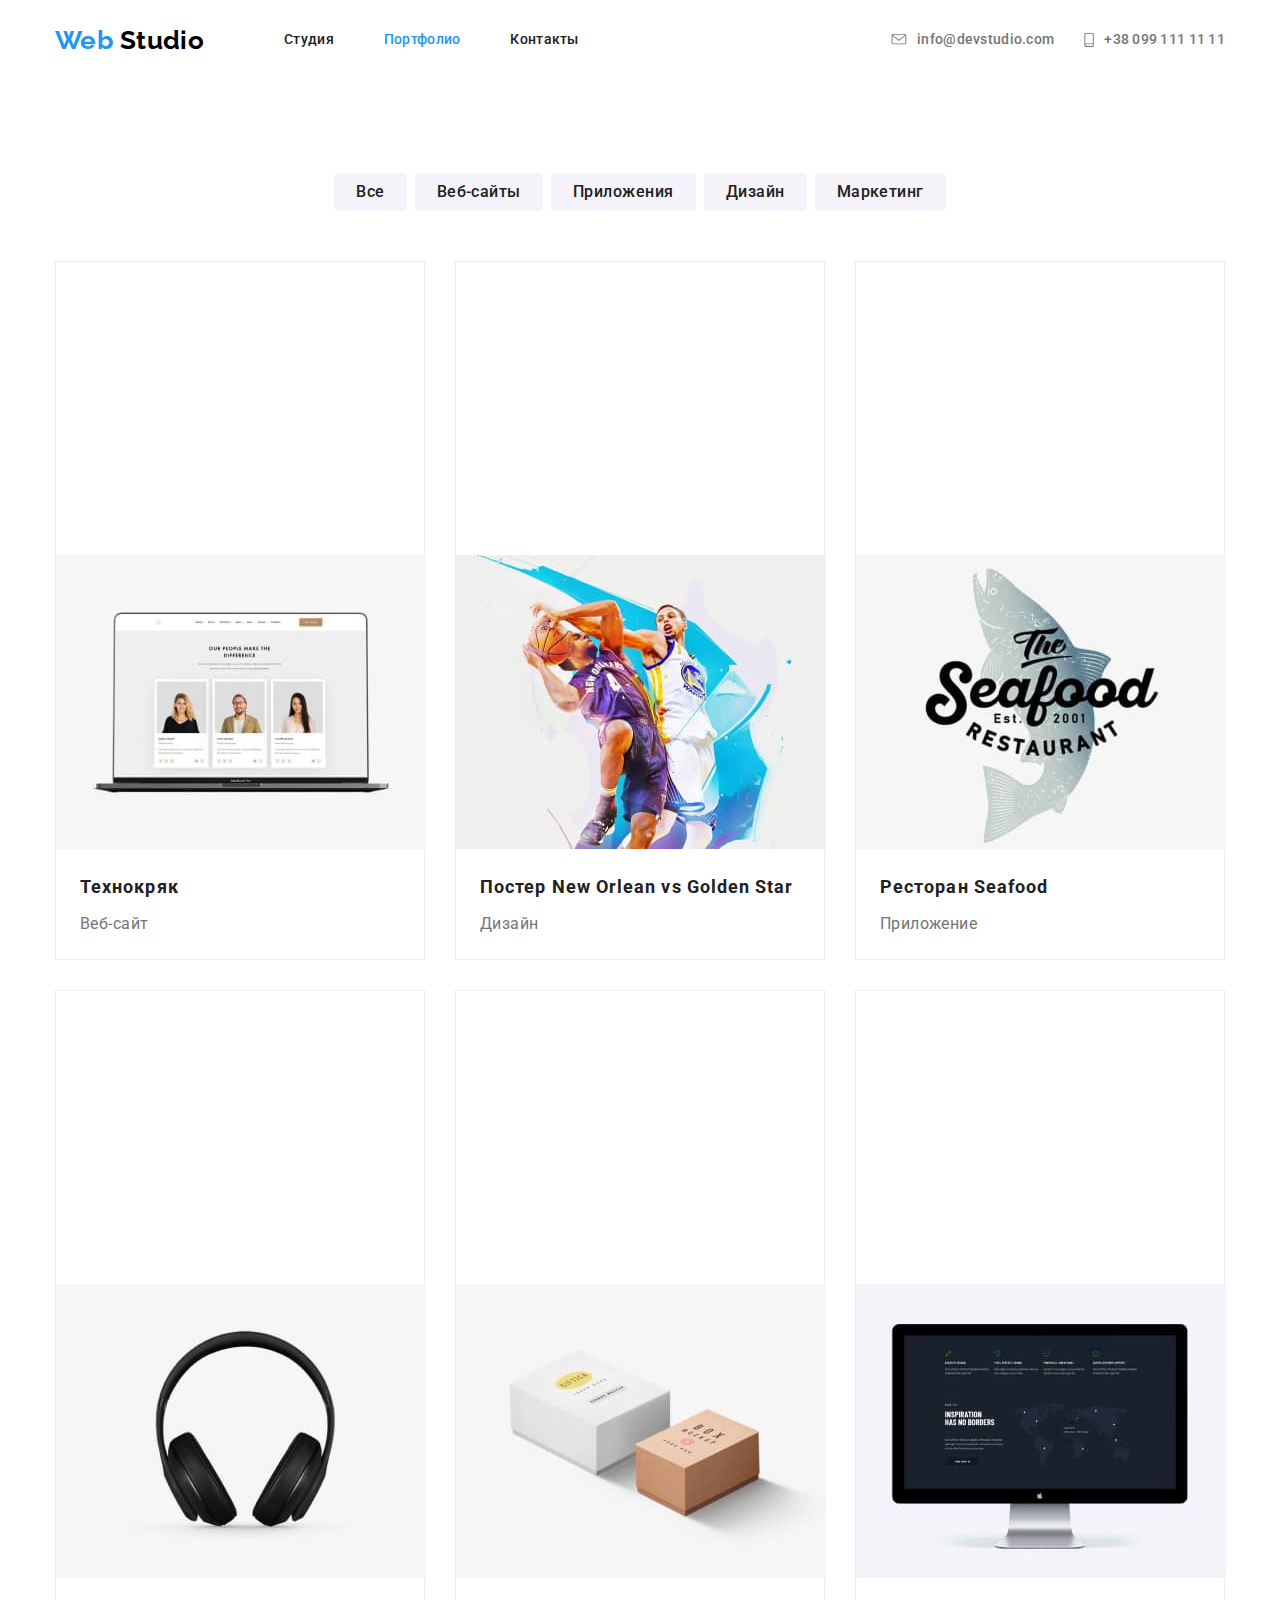
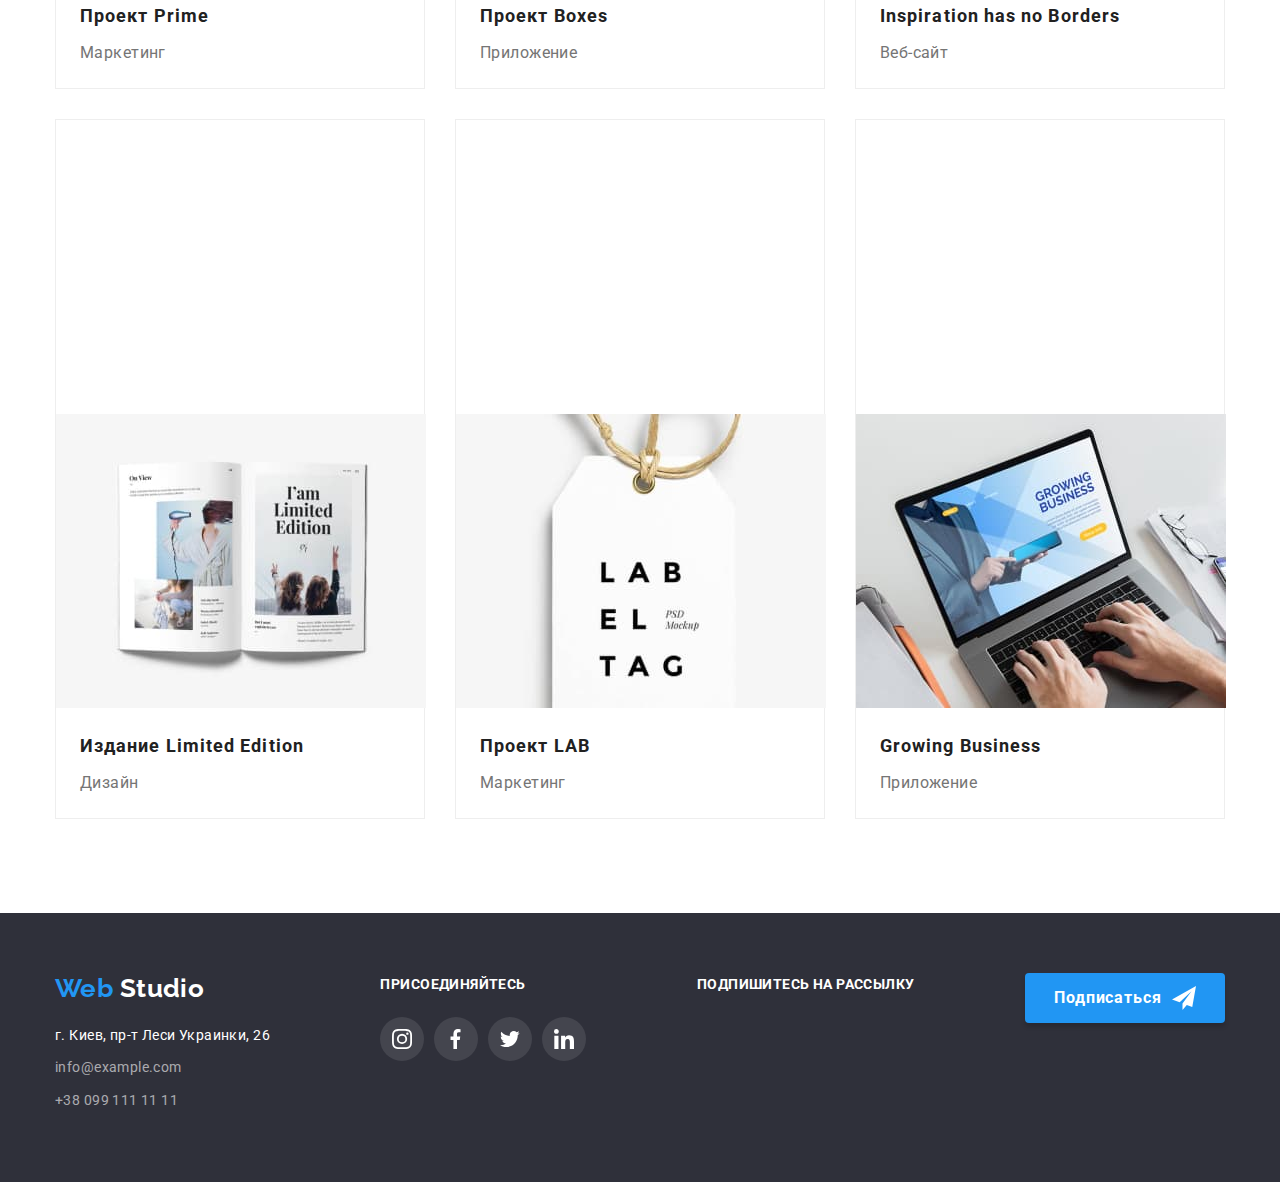
==== portfolio.html @ 2759caa9 "добавляет svg, оптимизирует" ====
<!DOCTYPE html>
<html lang="ru">

<head>
  <meta charset="UTF-8" />
  <meta name="viewport" content="width=device-width, initial-scale=1.0" />
  <title>Веб Студия</title>
  <link href="https://fonts.googleapis.com/css2?family=Raleway&family=Roboto:wght@400;500;700;900&display=swap"
    rel="stylesheet" />
  <link rel="stylesheet"
    href="https://cdnjs.cloudflare.com/ajax/libs/modern-normalize/0.6.0/modern-normalize.min.css" />
  <link rel="stylesheet" href="./css/styles.css" />
</head>

<body>
  <!--Шапка-->

  <!--Шапка-->
  
  <header class="header-page">
    <div class="container main-nav">
      <nav>
        <a class="logo link" lang="en" href="./index.html">
          <span class="logo-web">Web</span> Studio
        </a>
  
        <ul class="site-nav list">
          <li class="item"><a class="link" href="./index.html">Студия</a></li>
          <li class="item">
            <a class="link current" href="./portfolio.html">Портфолио</a>
          </li>
          <li class="item"><a class="link" href="">Контакты</a></li>
        </ul>
      </nav>
  
      <address class="address-nav">
        <ul class="address list">
          <li class="item">
            <!-- <img src="./images/email.svg" alt="почта" /> -->
  
            <a class="link" href="mailto:info@devstudio.com"><svg class="email-svg">
                <use href="./images/sprite2.svg#email"></use>
              </svg>
              info@devstudio.com</a>
          </li>
          <li class="item">
            <!-- <img src="./images/smartphone.svg" alt="телефон" /> -->
            <a class="link" href="tel:+380991111111">
              <svg class="phone-svg">
                <use href="./images/sprite2.svg#smartphone"></use>
              </svg>
              +38 099 111 11 11</a>
          </li>
        </ul>
      </address>
    </div>
  </header>

    <main>
      <section class="projects">
        <div class="container">
        <h1 hidden>Наши работы</h1>

        <ul class="projects-button list">
          <li class="portfolio-button"><button type="button"> Все</button></li>
          <li class="portfolio-button"><button type="button">Веб-сайты</button></li>
          <li class="portfolio-button"><button type="button">Приложения</button></li>
          <li class="portfolio-button"><button type="button">Дизайн</button></li>
          <li class="portfolio-button"><button type="button">Маркетинг</button></li>
        </ul>
        
        <ul class="project-work list">
         
          <li class="item">
            <a class="link" href="">
              <p class="projects-description">
                Технокряк это современная площадка распространения коронавируса.
                Компании используют эту платформу для цифрового шпионажа и атак
                на защищённые сервера конкурентов.
              </p>
              <img class="image-project"
                src="./images/platforma.jpg"
                alt="Ноутбук"
                width="370"
                height="294"
              />
              <h2 class="projects-name">Технокряк</h2>
              <p class="projects-service">Веб-сайт</p>
            </a>
          </li>
          <li class="item">
            <a class="link" href="">
              <p class="projects-description">
                Технокряк это современная площадка распространения коронавируса.
                Компании используют эту платформу для цифрового шпионажа и атак
                на защищённые сервера конкурентов.
              </p>
              <img class="image-project"
                src="./images/football.jpg"
                alt="Футболисты"
                width="370"
                height="294"
              />
              <h2 class="projects-name">Постер New Orlean vs Golden Star</h2>
              <p class="projects-service">Дизайн</p>
            </a>
          </li>
          <li class="item">
            <a class="link" href="">
              <p class="projects-description">
                Технокряк это современная площадка распространения коронавируса.
                Компании используют эту платформу для цифрового шпионажа и атак
                на защищённые сервера конкурентов.
              </p>
              <img class="image-project"
                src="./images/seafood.jpg"
                alt="Логотип ресторана"
                width="370"
                height="294"
              />
              <h2 class="projects-name">Ресторан Seafood</h2>
              <p class="projects-service">Приложение</p>
            </a>
          </li>
          <li class="item">
            <a class="link" href="">
              <p class="projects-description">
                Технокряк это современная площадка распространения коронавируса.
                Компании используют эту платформу для цифрового шпионажа и атак
                на защищённые сервера конкурентов.
              </p>
              <img class="image-project"
                src="./images/prime.jpg"
                alt="Наушники"
                width="370"
                height="294"
              />
              <h2 class="projects-name">Проект Prime</h2>
              <p class="projects-service">Маркетинг</p>
            </a>
          </li>
          <li class="item">
            <a class="link" href="">
              <p class="projects-description">
                Технокряк это современная площадка распространения коронавируса.
                Компании используют эту платформу для цифрового шпионажа и атак
                на защищённые сервера конкурентов.
              </p>
              <img class="image-project"
                src="./images/boxes.jpg"
                alt="Коробки"
                width="370"
                height="294"
              />
              <h2 class="projects-name">Проект Boxes</h2>
              <p class="projects-service">Приложение</p>
            </a>
          </li>
          <li class="item">
            <a class="link" href="">
              <p class="projects-description">
                Технокряк это современная площадка распространения коронавируса.
                Компании используют эту платформу для цифрового шпионажа и атак
                на защищённые сервера конкурентов.
              </p>
              <img class="image-project"
                src="./images/inspiration.jpg"
                alt="Монитор"
                width="370"
                height="294"
              />
              <h2 class="projects-name">Inspiration has no Borders</h2>
              <p class="projects-service">Веб-сайт</p>
            </a>
          </li>
          <li class="item">
            <a class="link" href="">
              <p class="projects-description">
                Технокряк это современная площадка распространения коронавируса.
                Компании используют эту платформу для цифрового шпионажа и атак
                на защищённые сервера конкурентов.
              </p>
              <img class="image-project"
                src="./images/edition.jpg"
                alt="Книга"
                width="370"
                height="294"
              />
              <h2 class="projects-name">Издание Limited Edition</h2>
              <p class="projects-service">Дизайн</p>
            </a>
          </li>
          <li class="item">
            <a class="link" href="">
              <p class="projects-description">
                Технокряк это современная площадка распространения коронавируса.
                Компании используют эту платформу для цифрового шпионажа и атак
                на защищённые сервера конкурентов.
              </p>
              <img class="image-project"
                src="./images/lab-tag.jpg"
                alt="Эмблема"
                width="370"
                height="294"
              />
              <h2 class="projects-name">Проект LAB</h2>
              <p class="projects-service">Маркетинг</p>
            </a>
          </li>
          <li class="item">
            <a class="link" href="">
              <p class="projects-description">
                Технокряк это современная площадка распространения коронавируса.
                Компании используют эту платформу для цифрового шпионажа и атак
                на защищённые сервера конкурентов.
              </p>
              <img class="image-project"
                src="./images/bussiness.jpg"
                alt="Человек с ноутбуком"
                width="370"
                height="294"
              />
              <h2 class="projects-name">Growing Business</h2>
              <p class="projects-service">Приложение</p>
            </a>
          </li>
          </div>
        </ul>
        
      </section>
    </main>
  <!--футер-->
  <footer>
    <div class="container footer">
      <div class="logo-address">
        <a class="logo-down link" href="./index.html" lang="en">
          <span class="logo-web-down">Web</span> Studio
        </a>
  
        <address class="address-footer">
          <ul class="address-footer-list list">
            <li class="address-town">
              г. Киев, пр-т Леси Украинки, 26
            </li>
            <li class="address-mail-phone">
              <a class="link" href="mailto:info@example.com">info@example.com</a>
            </li>
            <li class="address-mail-phone">
              <a class="link" href="tel:+380991111111">+38 099 111 11 11</a>
            </li>
          </ul>
        </address>
      </div>
  
      <div class="social">
        <b>присоединяйтесь</b>
        <ul class="footer-items list">
          <li>
            <a href="" aria-label="инстаграмм"><svg class="team-svg">
                <use href="./images/sprite2.svg#instagram1"></use>
              </svg>
            </a>
          </li>
          <li>
            <a href="" aria-label="твиттер"><svg class="team-svg">
                <use href="./images/sprite2.svg#twitter1"></use>
              </svg>
            </a>
          </li>
          <li>
            <a href="" aria-label="фейсбук"><svg class="team-svg">
                <use href="./images/sprite2.svg#facebook1"></use>
              </svg>
            </a>
          </li>
          <li>
            <a href="" aria-label="линкедин"><svg class="team-svg">
                <use href="./images/sprite2.svg#linkedin1"></use>
              </svg>
            </a>
          </li>
        </ul>
      </div>
      <div class="subscribe">
        <b>Подпишитесь на рассылку</b>
      </div>
  
      <button class="down-button button">
        Подписаться
  
        <svg class="icon-sign">
          <use href="./images/sprite2.svg#send"></use>
        </svg>
      </button>
    </div>
  </footer>
  </body>
  
  </html>
---- css/styles.css ----
:root {
  --primary-text-color: #757575;
  --title-text-color: #212121;
  --accent-color: #2196f3;
  --secondary-text-color: #ffffff;
  --main-font: 'Roboto', sans-serif;
  --second-font: Raleway, sans-serif;
}
html {
  box-sizing: border-box;
}
*,
*::before,
* ::after {
  box-sizing: inherit;
}
body {
  background-color: #ffffff; /* background: #E5E5E5; */
  color: var(--primary-text-color);
  font-family: var(--main-font);
  letter-spacing: 0.03em;
  font-size: 14px;
  line-height: 1.71;
}
section {
  padding-top: 47px;
  padding-bottom: 94px;
}
.container {
  width: 1200px;
  padding-left: 15px;
  padding-right: 15px;
  margin: auto;
}

/* .list */
.list {
  list-style: none;
  padding: 0px;
  margin: 0px;
}
/*   .link  */
.link {
  text-decoration: none;
  display: block;
}
img {
  display: block;
}
/*color: #FFFFFF;
color: #212121;Чем мы занимаемся
color: #757575;  Внимание к деталям-down
color: #FFFFFF;Десктопные приложения
color: #2196F3; Web Studio
*/
/* header */
header {
  background: #ffffff;
}

/* logo */

.logo {
  color: #000000;
  font-family: var(--second-font);
  font-style: normal;
  font-weight: bold;
  font-size: 26px;
  line-height: 1.19;
  margin-right: 80px;
}
.logo-web {
  color: var(--accent-color);
}
.logo-down {
  font-family: var(--second-font);
  font-style: normal;
  font-weight: bold;
  font-size: 26px;
  line-height: 1.19;
  color: var(--secondary-text-color);
  margin-bottom: 20px;
}
.logo-web-down {
  color: var(--accent-color);
}

/* site-nav */

.main-nav,
.main-nav nav {
  display: flex;
  align-items: center;
  justify-content: space-between;
}

.site-nav {
  display: flex;
}
/* .site-nav li:last-child {
  margin-right: 0px;
}*/
/* применяется ко всем кроме первого соседа */
.site-nav .item + .item {
  margin-left: 50px;
}

.site-nav .link {
  display: block;
  padding-top: 32px;
  padding-bottom: 32px;

  color: var(--title-text-color);

  letter-spacing: 0.02em;
  font-weight: 500;
  font-size: 14px;
  line-height: 1.14;
  cursor: pointer;
}
.site-nav .link:hover,
.site-nav .link:focus {
  color: var(--accent-color);
}
.site-nav .current {
  color: var(--accent-color);
}

/* address  */
.address {
  display: flex;
  margin-left: auto;
}
.address .item + .item {
  margin-left: 30px;
}
.address .link {
  display: flex;
}
.email-svg {
  width: 16px;
  height: 11px;
  display: flex;
  fill: #757575;
  margin-right: 10px;
  align-items: center;
  padding: 0px;
}
.email-svg:hover,
.email-svg:focus {
  fill: var(--accent-color);
}

.phone-svg {
  width: 10px;
  height: 14px;
  display: block;
  fill: #757575;
  margin-right: 10px;
  align-items: center;
}
.phone-svg:hover,
.phone-svg:focus {
  fill: var(--accent-color);
}

.address-nav a {
  color: #757575;
  letter-spacing: 0.02em;
  font-weight: 500;
  font-size: 14px;
  line-height: 1.14;
  font-style: normal;
  align-items: center;
}
.address-nav a:focus,
.address-nav a:hover {
  color: var(--accent-color);
}

/* hero  */
.hero {
  text-align: center;
  padding-top: 200px;
  padding-bottom: 200px;
  background-color: rgba(47, 48, 58, 0.8);
  background-image: linear-gradient(
      to right,
      rgba(47, 48, 58, 0.8),
      rgba(47, 48, 58, 0.8)
    ),
    url('../images/header.jpg');
  max-width: 1600px;
  height: 600px;
  margin-left: auto;
  margin-right: auto;
  background-repeat: no-repeat;
  background-size: cover;
  background-position: center;
}
.hero-title {
  color: var(--secondary-text-color);
  font-weight: 900;
  font-size: 44px;
  line-height: 1.36;
  letter-spacing: 0.06em;
  text-transform: uppercase;
  margin-bottom: 30px;
  margin-top: 0px;
}
/* Чем мы занимаемся- Постоянные клиенты */

.section-list {
  display: flex;
}
.section-list .item:not(:last-child) {
  margin-right: 30px;
}

.clients {
  padding-top: 94px;
}

.clients-list li a {
  width: 170px;
  height: 90px;
  border: 1px solid #afb1b8;
  box-sizing: border-box;
  border-radius: 4px;
  display: flex;
  justify-content: center;
  cursor: pointer;
  align-items: center;
}

.clients-list li a:hover,
.clients-list li a:focus {
  border: 1px solid var(--accent-color);
}
.clients-svg {
  fill: #afb1b8;
}

.clients-svg :hover {
  fill: var(--accent-color);
}

.clients-list {
  display: flex;
  justify-content: space-between;
}

.clients-list li:not(:last-child) {
  margin-right: 30px;
}

.section-title,
.clients-title {
  color: var(--title-text-color);
  font-weight: bold;
  font-size: 36px;
  line-height: 1.16;
  text-align: center;
  margin-bottom: 50px;
  margin-top: 0px;
}

/* Чем мы занимaемся-список */
.section .section-name {
  color: var(--secondary-text-color);
  font-weight: bold;
  font-size: 14px;
  line-height: 1.14;
  text-transform: uppercase;
  background: rgba(47, 48, 58, 0.8);
  margin: 0px;
  display: flex;
  width: 370px;
  height: 70px;
  align-items: center;
  justify-content: center;
}

/* buttons */
.button {
  color: white;
  background-color: var(--accent-color);
  font-family: inherit;
  font-weight: bold;
  font-size: 16px;
  line-height: 1.87;

  align-items: center;
  text-align: center;
  letter-spacing: 0.06em;
  border-radius: 4px;
  box-shadow: 0px 4px 4px rgba(0, 0, 0, 0.15);
  border: 0px;
}
.down-button {
  display: flex;
  height: 50px;
  width: 200px;
  justify-content: center;
}

.portfolio-button button {
  padding: 6px 22px;
  background-color: #f5f4fa;
  border-radius: 4px;
  border-style: none;
  font-family: inherit;
  font-weight: 500;
  font-size: 16px;
  line-height: 1.62;
  text-align: center;
  letter-spacing: 0.03em;
  color: var(--title-text-color);
}
.projects-button .portfolio-button:not(:last-child) {
  margin-right: 8px;
}

.projects-button {
  display: flex;
  justify-content: center;
}

.projects-button {
  margin-bottom: 50px;
}
.order-button {
  padding: 10px 32px;
  min-width: 200px;
}
/*    about*/
.about {
  padding-top: 94px;
  padding-bottom: 47px;
}

.about .title {
  color: var(--title-text-color);
  font-weight: bold;
  line-height: 1.14;
  text-transform: uppercase;
  margin: 0px 0px 10px 0px;
}
.about-list {
  display: flex;
}

.about-svg {
  background-color: #f5f4fa;
  border-radius: 4px;
  display: flex;
  width: 270px;
  height: 120px;
  align-items: center;
  justify-content: center;
  margin-bottom: 30px;
}
.about-items-svg {
  width: 70px;
  height: 70px;
}

/*.about-list .items::before {
  content: '';
  display: block;
  height: 120px;
  background-size: 70px;
  background-repeat: no-repeat;
  background-color: red;
  border-radius: 4px;
  margin-bottom: 30px;
  background-position: center;
}

.icon-antenna::before {
  background-image: url(../images/antenna.svg);
}
.icon-clock::before {
  background-image: url(../images/clock.svg);
}
.icon-diagram::before {
  background-image: url(../images/diagram.svg);
}
.icon-astrounavt::before {
  background-image: url(../images/astronaut.svg);
} */

.about-list .items:not(:last-child) {
  margin-right: 30px;
}
.about-list-text {
  margin: 0px;
  width: 270px;
}

/* team */
.team {
  background-color: #f5f4fa;
  padding-bottom: 94px;
}

.team .team-title {
  color: var(--title-text-color);
  font-weight: bold;
  font-size: 36px;
  line-height: 1.16;
  text-align: center;
  text-shadow: 0px 4px 4px rgba(0, 0, 0, 0.25);
  margin-bottom: 50px;
  margin-top: 0px;
}
.team-list {
  display: flex;
}
.team-list .item:not(:last-child) {
  margin-right: 30px;
}
.team-list .item {
  background-color: white;
  padding-bottom: 24px;
  box-shadow: 0px 2px 1px rgba(0, 0, 0, 0.2), 0px 1px 1px rgba(0, 0, 0, 0.14),
    0px 1px 3px rgba(0, 0, 0, 0.12);
  border-radius: 0px 0px 4px 4px;
}
.team-item {
  display: flex;
  /*padding: 16px 32px 24px 32px;*/
  justify-content: center;
}

.team-svg {
  width: 20px;
  height: 20px;
  display: block;
  fill: #afb1b8;
}
.team-svg:hover {
  fill: #ffffff;
}
.team-item li {
  display: flex;
  justify-content: center;
  align-items: center;
  width: 44px;
  height: 44px;
  border-radius: 50%;
  cursor: pointer;
}
.team-item li:hover,
.team-item li:focus {
  background-color: var(--accent-color);
}

.team-item li:not(:last-child) {
  margin-right: 10px;
}

.team .team-name {
  color: var(--title-text-color);
  font-weight: 500;
  font-size: 16px;
  line-height: 1.18;
  margin-bottom: 10px;
  margin-top: 0px;
  text-align: center;
}

.team-position {
  font-size: 16px;
  line-height: 1.18;
  margin-top: 0px;
  text-align: center;
  margin-bottom: 16px;
}
.foto-team {
  margin-bottom: 30px;
}

/* footer + address */

.footer {
  display: flex;
  justify-content: space-between;

  padding-top: 60px;
  padding-bottom: 60px;
}

.address-town {
  color: var(--secondary-text-color);
  text-decoration: none;
  font-style: normal;
  margin-bottom: 9px;
}
.address-mail-phone a {
  text-decoration: none;
  font-style: normal;
  color: rgba(255, 255, 255, 0.6);
}
.address-mail-phone {
  margin-bottom: 9px;
}
b {
  font-weight: bold;
  color: var(--secondary-text-color);
  text-transform: uppercase;
}
/*  portfolio */
/* projects name  */

.projects {
  padding-top: 93px;
  padding-bottom: 94px;
}
.project-work {
  display: flex;
  flex-wrap: wrap;
}
.project-work li:hover {
  box-shadow: 1px 4px 6px rgba(0, 0, 0, 0.16), 0px 4px 4px rgba(0, 0, 0, 0.06),
    0px 1px 1px rgba(0, 0, 0, 0.12);
}
.project-work li {
  background: #ffffff;
  border: 1px solid #eeeeee;
}

.project-work .item {
  width: calc((100% - 60px) / 3);
  /* width:370px*/

  margin-right: 30px;
  margin-bottom: 30px;
}
.project-work .item:nth-last-child(-n + 3) {
  margin-bottom: 0px;
}
.project-work .item:nth-child(3n) {
  margin-right: 0px;
}
.image-project {
  margin-bottom: 20px;
}
.projects-name {
  font-weight: bold;
  font-size: 18px;
  line-height: 2;
  letter-spacing: 0.06em;
  color: var(--title-text-color);
  margin-top: 0px;
  margin-bottom: 4px;
  margin-left: 24px;
}
.projects-service {
  font-size: 16px;
  line-height: 1.87;
  color: var(--primary-text-color);
  margin-top: 0px;
  margin-bottom: 20px;
  margin-left: 24px;
}
.projects-description {
  font-size: 18px;
  line-height: 1.55;
  color: var(--secondary-text-color);
  margin: 0px;
  padding: 63px 24px;
}
.projects-description:hover,
.projects-description:focus {
  background-color: var(--accent-color);
}
.projects-button {
  font-family: inherit;
  font-weight: 500;
  font-size: 16px;
  line-height: 1.62;
  text-align: center;
  letter-spacing: 0.03em;
  color: var(--title-text-color);
  margin-bottom: 50px;
}
.projects-button :hover,
.projects-button :focus {
  background-color: var(--accent-color);
  color: var(--secondary-text-color);
  border-radius: 4px;
}
footer {
  background: #2f303a;
}
.footer-items {
  display: flex;
  margin-top: 20px;
}
.footer-items li {
  display: flex;
  justify-content: center;
  align-items: center;
  width: 44px;
  height: 44px;
  border-radius: 50%;
  background-color: rgba(255, 255, 255, 0.1);
}
.footer-items li:hover,
.footer-items li:focus {
  background-color: var(--accent-color);
}
.footer-items li:not(:last-child) {
  margin-right: 10px;
}
.icon-sign {
  width: 24px;
  height: 24px;
  margin-left: 10px;
}
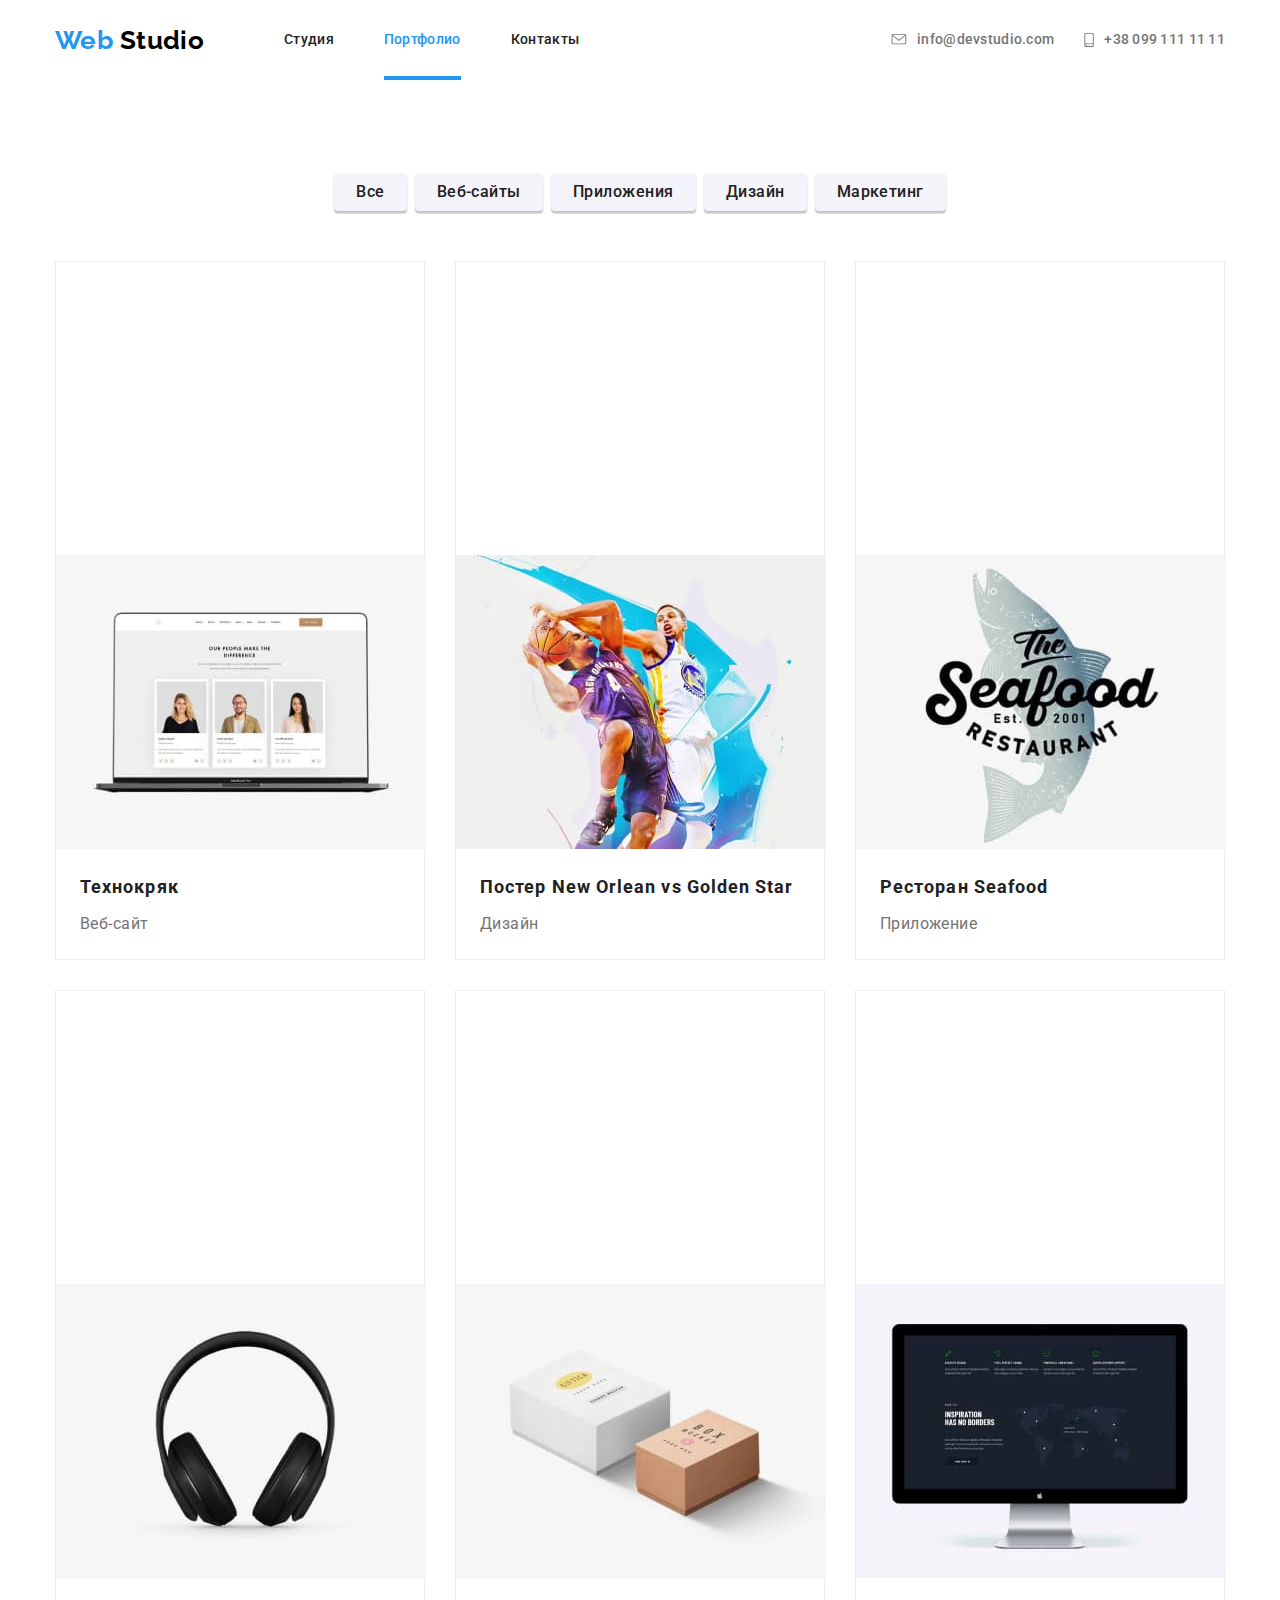
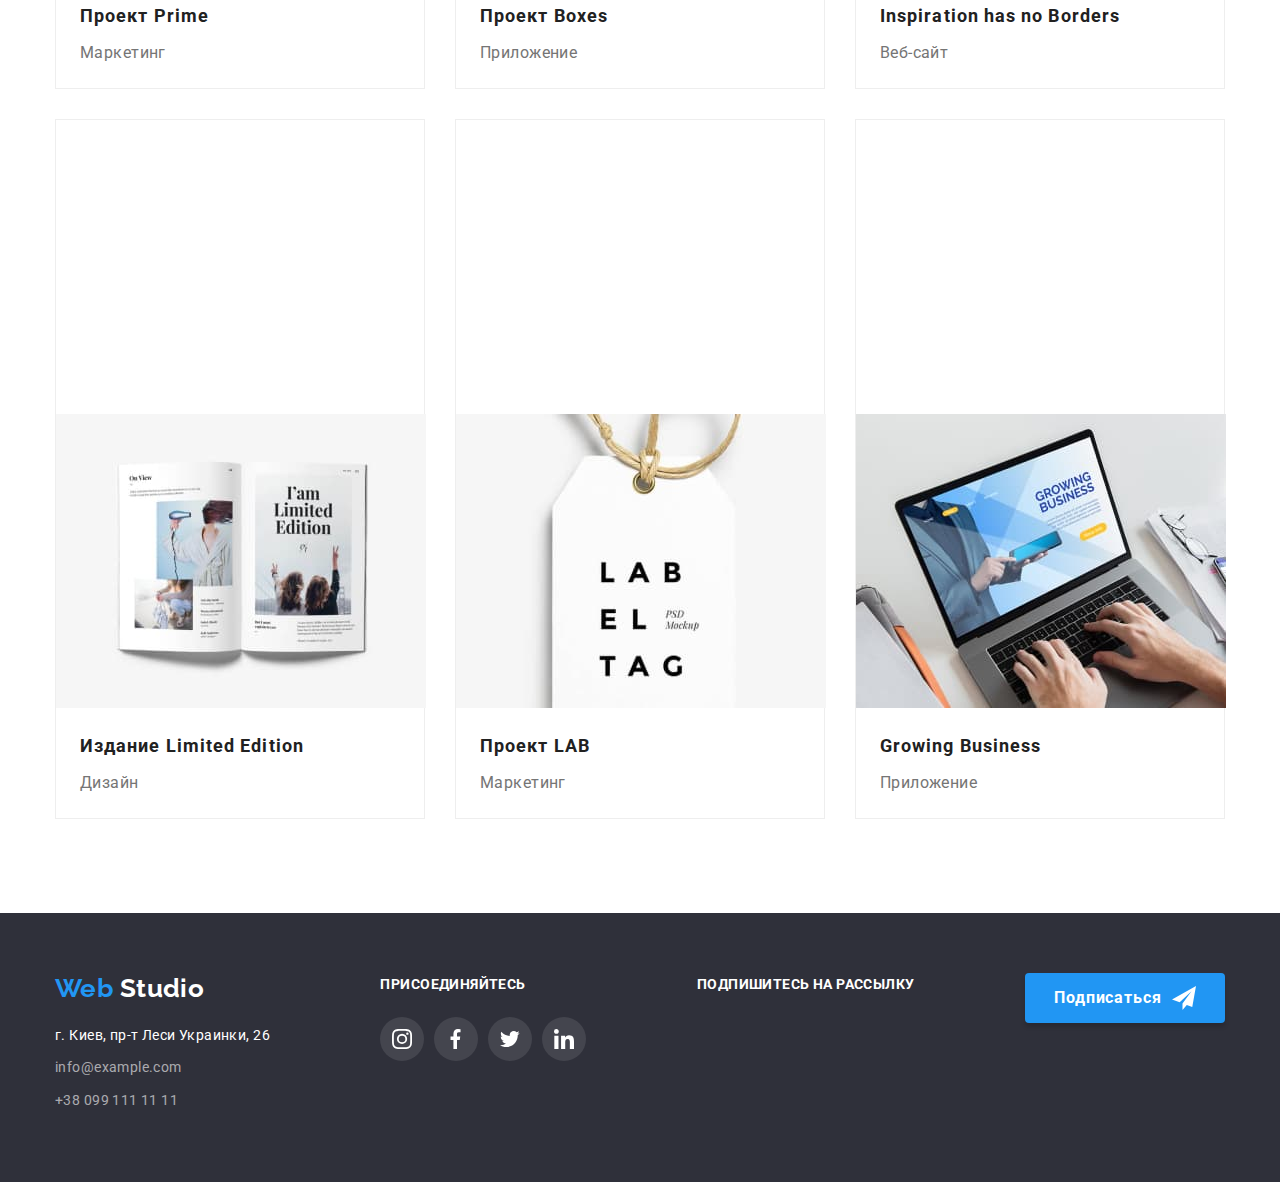
==== commit d4d124a7: "добавляет тень на кнопки в портфолио" ====
--- a/portfolio.html
+++ b/portfolio.html
@@ -27,7 +27,7 @@
         <ul class="site-nav list">
           <li class="item"><a class="link" href="./index.html">Студия</a></li>
           <li class="item">
-            <a class="link current" href="./portfolio.html">Портфолио</a>
+            <a class="current-portfolio link current" href="./portfolio.html">Портфолио</a>
           </li>
           <li class="item"><a class="link" href="">Контакты</a></li>
         </ul>
--- a/css/styles.css
+++ b/css/styles.css
@@ -108,7 +108,6 @@
 .site-nav .link {
   display: block;
   padding-top: 32px;
-  padding-bottom: 32px;
 
   color: var(--title-text-color);
 
@@ -124,6 +123,20 @@
 }
 .site-nav .current {
   color: var(--accent-color);
+}
+
+.item .current::after {
+  display: flex;
+  width: 47px;
+  height: 4px;
+  content: ' ';
+  background-color: var(--accent-color);
+  margin-top: 28px;
+  margin-right: auto;
+  margin-left: auto;
+}
+.item .current-portfolio::after {
+  width: 77px;
 }
 
 /* address  */
@@ -316,6 +329,8 @@
   text-align: center;
   letter-spacing: 0.03em;
   color: var(--title-text-color);
+  box-shadow: 0px 2px 2px rgba(0, 0, 0, 0.12), 0px 1px 2px rgba(0, 0, 0, 0.08),
+    0px 3px 1px rgba(0, 0, 0, 0.1);
 }
 .projects-button .portfolio-button:not(:last-child) {
   margin-right: 8px;
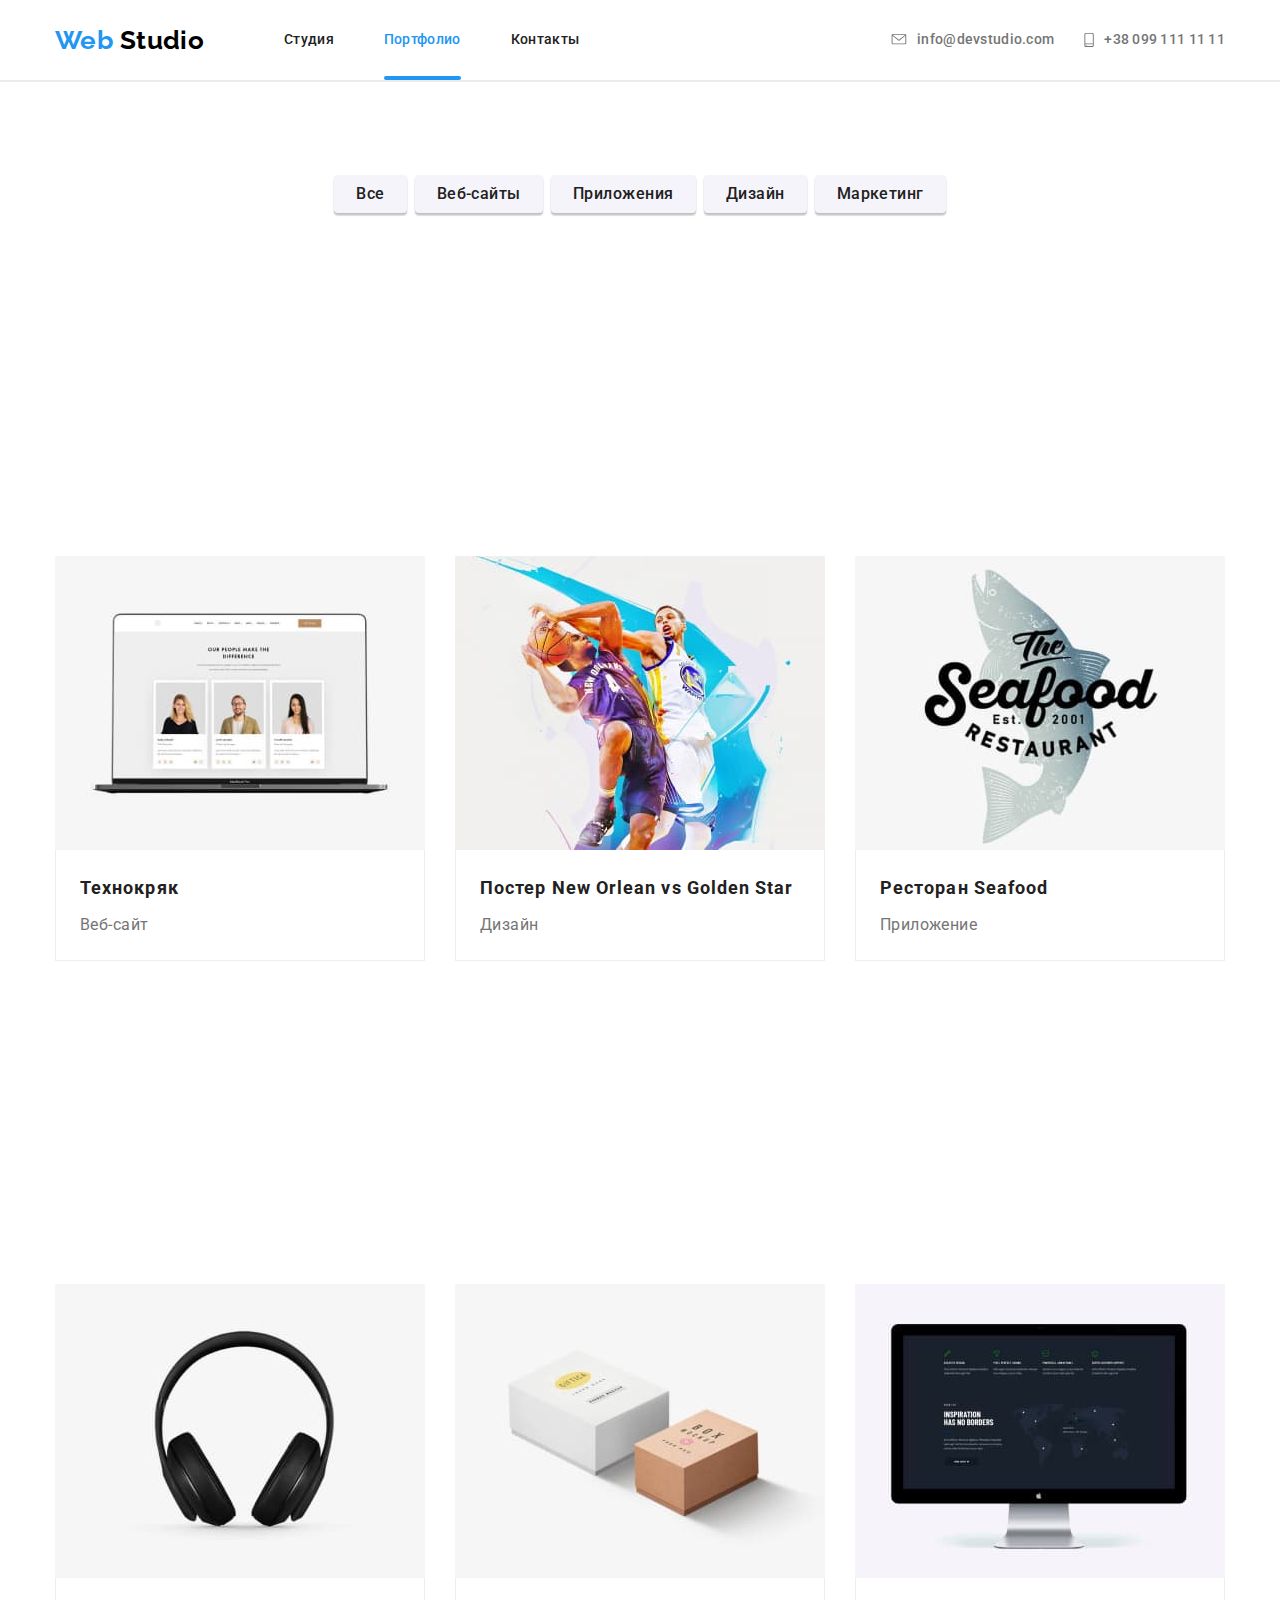
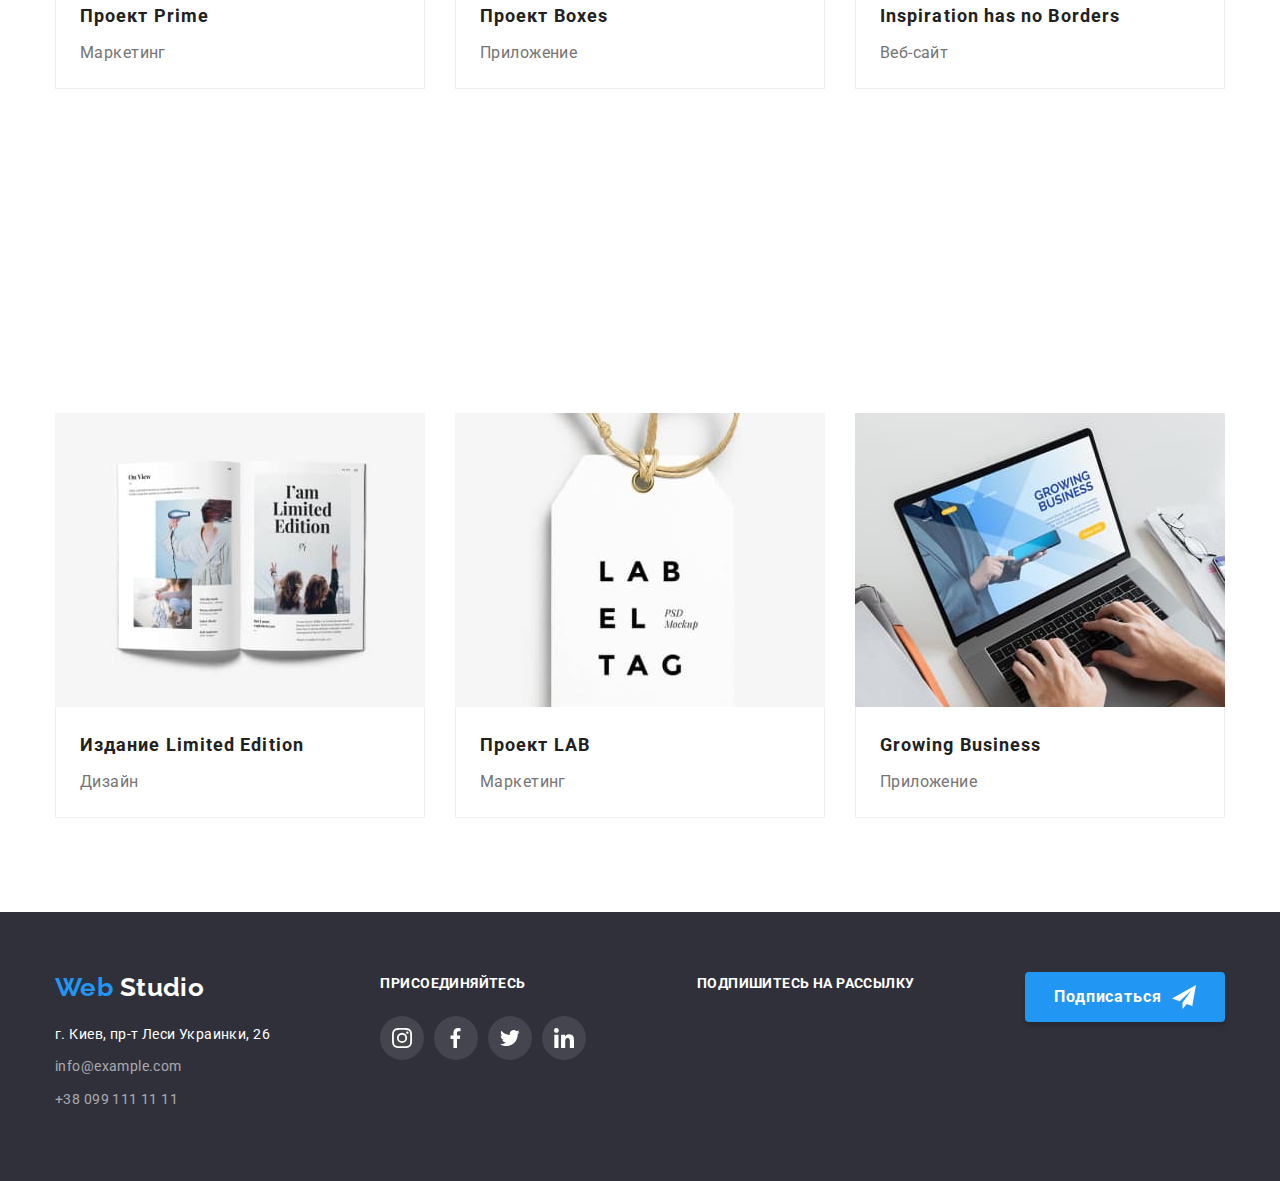
==== commit 9d6cfeaf: "добавляет border на карточки в Портфолио" ====
--- a/portfolio.html
+++ b/portfolio.html
@@ -84,8 +84,10 @@
                 width="370"
                 height="294"
               />
+              <div class="effect-item">
               <h2 class="projects-name">Технокряк</h2>
               <p class="projects-service">Веб-сайт</p>
+              </div>
             </a>
           </li>
           <li class="item">
@@ -101,8 +103,10 @@
                 width="370"
                 height="294"
               />
+              <div class="effect-item">
               <h2 class="projects-name">Постер New Orlean vs Golden Star</h2>
               <p class="projects-service">Дизайн</p>
+              </div>
             </a>
           </li>
           <li class="item">
@@ -118,8 +122,10 @@
                 width="370"
                 height="294"
               />
+              <div class="effect-item">
               <h2 class="projects-name">Ресторан Seafood</h2>
               <p class="projects-service">Приложение</p>
+              </div>
             </a>
           </li>
           <li class="item">
@@ -135,8 +141,10 @@
                 width="370"
                 height="294"
               />
+              <div class="effect-item">
               <h2 class="projects-name">Проект Prime</h2>
               <p class="projects-service">Маркетинг</p>
+              </div>
             </a>
           </li>
           <li class="item">
@@ -152,8 +160,10 @@
                 width="370"
                 height="294"
               />
+              <div class="effect-item">
               <h2 class="projects-name">Проект Boxes</h2>
               <p class="projects-service">Приложение</p>
+              </div>
             </a>
           </li>
           <li class="item">
@@ -169,8 +179,10 @@
                 width="370"
                 height="294"
               />
+              <div class="effect-item">
               <h2 class="projects-name">Inspiration has no Borders</h2>
               <p class="projects-service">Веб-сайт</p>
+              </div>
             </a>
           </li>
           <li class="item">
@@ -186,8 +198,10 @@
                 width="370"
                 height="294"
               />
+              <div class="effect-item">
               <h2 class="projects-name">Издание Limited Edition</h2>
               <p class="projects-service">Дизайн</p>
+              </div>
             </a>
           </li>
           <li class="item">
@@ -203,8 +217,10 @@
                 width="370"
                 height="294"
               />
+              <div class="effect-item">
               <h2 class="projects-name">Проект LAB</h2>
               <p class="projects-service">Маркетинг</p>
+              </div>
             </a>
           </li>
           <li class="item">
@@ -220,8 +236,10 @@
                 width="370"
                 height="294"
               />
+              <div class="effect-item">
               <h2 class="projects-name">Growing Business</h2>
               <p class="projects-service">Приложение</p>
+              </div>
             </a>
           </li>
           </div>
--- a/css/styles.css
+++ b/css/styles.css
@@ -57,7 +57,13 @@
 header {
   background: #ffffff;
 }
-
+.header-page::after {
+  display: block;
+  content: ' ';
+  border: 1px solid #ececec;
+  padding: 0px;
+  bottom: 0px;
+}
 /* logo */
 
 .logo {
@@ -134,6 +140,7 @@
   margin-top: 28px;
   margin-right: auto;
   margin-left: auto;
+  border-radius: 2px;
 }
 .item .current-portfolio::after {
   width: 77px;
@@ -536,13 +543,20 @@
   display: flex;
   flex-wrap: wrap;
 }
-.project-work li:hover {
+.effect-item {
+  display: block;
+  padding-top: 20px;
+}
+.project-work .effect-item:hover {
   box-shadow: 1px 4px 6px rgba(0, 0, 0, 0.16), 0px 4px 4px rgba(0, 0, 0, 0.06),
     0px 1px 1px rgba(0, 0, 0, 0.12);
 }
-.project-work li {
+
+.project-work .effect-item {
   background: #ffffff;
-  border: 1px solid #eeeeee;
+  border-bottom: 1px solid #eeeeee;
+  border-left: 1px solid #eeeeee;
+  border-right: 1px solid #eeeeee;
 }
 
 .project-work .item {
@@ -558,9 +572,7 @@
 .project-work .item:nth-child(3n) {
   margin-right: 0px;
 }
-.image-project {
-  margin-bottom: 20px;
-}
+
 .projects-name {
   font-weight: bold;
   font-size: 18px;
